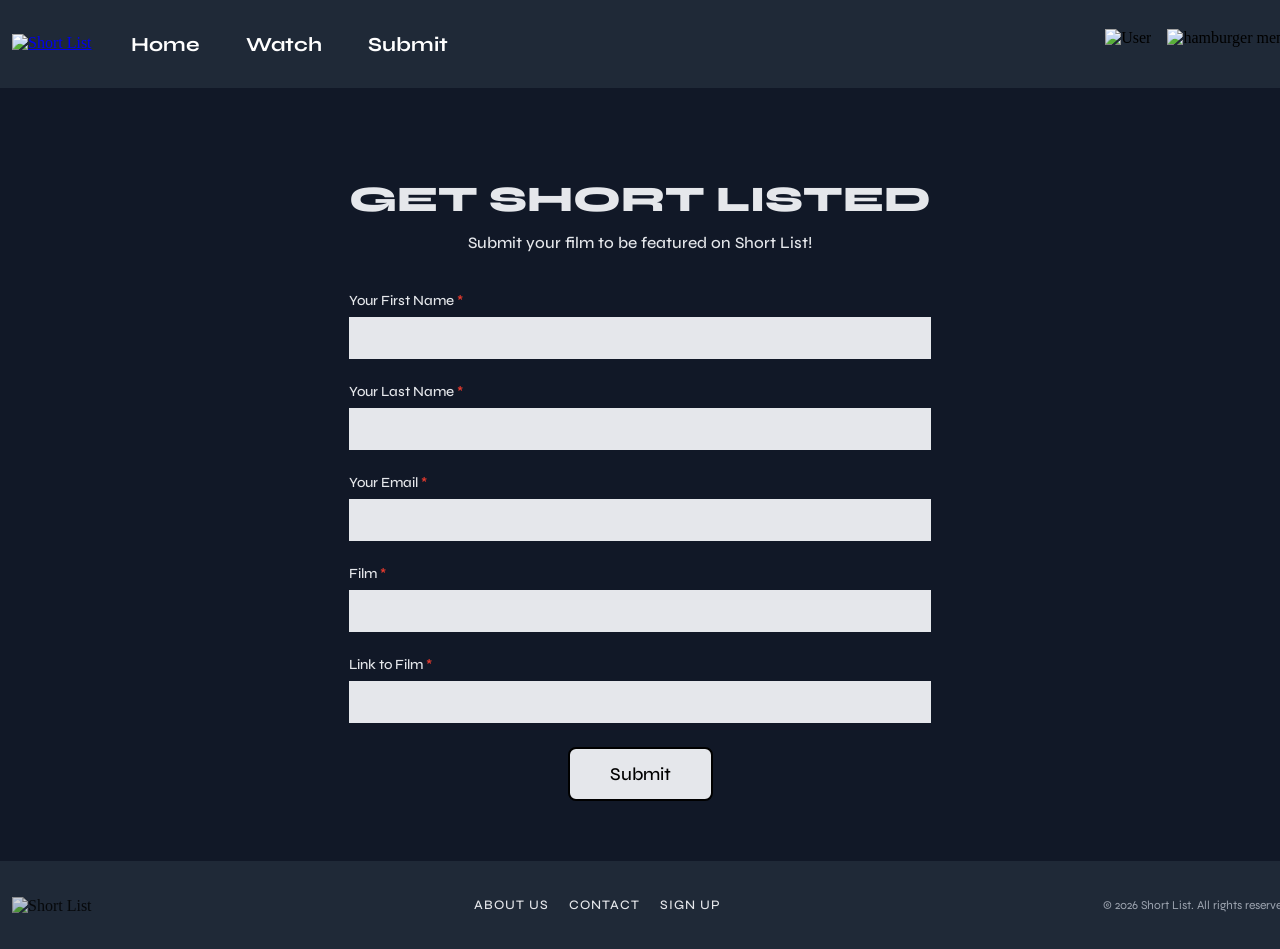
==== form.html @ 6ce85a65 "fixed issue with images not showing up," ====
<!DOCTYPE html>
<html lang="en">
<head>
    <meta charset="UTF-8">
    <title>Submit</title>
  <link rel="stylesheet" href="stylesheet.css">
</head>
<body class="form-page">

<header class="site-header">
  <nav class="site-nav container">
    <div class="nav-left">
      <a href="index.html">
        <img src=shortl-list-logo.svg alt="Short List">
      </a>
    </div>

    <div class="nav-center">
      <a href="index.html">Home</a>
      <a href="watch.html">Watch</a>
      <a href="#" class=" submit">Submit</a>
    </div>

    <div class="nav-right">
     <img src="user_avatar.svg" alt="User">
      <img src="hamburger_menue.svg" alt="hamburger menu">

    </div>
  </nav>
</header>

  <section class="form-container">
    <h1>Get Short Listed</h1>
    <div class="form-subtitle">Submit your film to be featured on Short List!</div>

    <form>
      <div class="form-group">
        <label for="firstname">Your First Name <span class="required">*</span></label>
        <input type="text" id="firstname" name="firstname">
      </div>
      <div class="form-group">
        <label for="lastname">Your Last Name <span class="required">*</span></label>
        <input type="text" id="lastname" name="lastname">
      </div>
      <div class="form-group">
        <label for="email">Your Email <span class="required">*</span></label>
        <input type="email" id="email" name="email">
      </div>
      <div class="form-group">
        <label for="film">Film <span class="required">*</span></label>
        <input type="text" id="film" name="film">
      </div>
      <div class="form-group">
        <label for="link">Link to Film <span class="required">*</span></label>
        <input type="url" id="link" name="link">
      </div>
      <button type="submit">Submit</button>
    </form>
  </section>

<footer class="site-footer">
  <div class="container">
    <div class="footer-content">
      <div class="footer-logo">
        <img src="shortl-list-logo.svg" alt="Short List">
      </div>

      <div class="footer-links">
        <a href="#">About Us</a>
        <a href="#">Contact</a>
        <a href="#">Sign Up</a>
      </div>

      <p>&copy; 2026 Short List. All rights reserved.</p>
    </div>
  </div>
</footer>
</body>
</html>
---- stylesheet.css ----
@font-face {
    font-family: 'Syne-Bold';
    src: url('fonts/Syne-Bold.ttf');
}
@font-face {
    font-family: 'Syne-ExtraBold';
    src: url('fonts/Syne-ExtraBold.ttf');
}
@font-face {
    font-family: 'Syne-Medium';
    src: url('fonts/Syne-Medium.ttf');
}
@font-face {

    font-family: 'Syne-Regular';
    src: url('fonts/Syne-Regular.ttf');
}

@font-face {
    font-family: 'Syne-SemiBold';
    src: url('fonts/Syne-SemiBold.ttf');
}

@font-face {
    font-family: 'Syne-VariableFont_wght';
    src: url('fonts/Syne-VariableFont_wght.ttf');
}
body {
    margin: 0;
    background-color: #111827;
}
.container {
    width: min(1440px, 100%);
    padding: 12px;
}
.site-header {
    background-color: #1F2937;
}

/* ===== nav bar ===== */

.site-nav {
    min-height: 64px;
    display: flex;
    align-items: center;
}

.nav-left img {
    height: 20px;
    width: auto;
    display: block;
}

.nav-center {
    display: flex;
    align-items: center;
    gap: 16px;
    margin-left: 24px;
}

.nav-center a {
    color: white;
    font-family: 'Syne-Bold', serif;
    font-size: 20px;
    padding: 15px;
    text-decoration: none;
}

.nav-center a.current-page {
    font-weight: bold;
    text-decoration: underline;
}

.nav-center a:hover {
    text-decoration: underline;
}

.nav-right {
    display: flex;
    align-items: center;
    gap: 16px;
    margin-left: auto;
}

.nav-right img {
    height: 30px;
    width: auto;
    display: block;
}


/* ===== home page ===== */
.hero {
    margin: 0;
}

.hero-img {
    height: 100vh;
    position: relative;
    background-image:
            linear-gradient(180deg, rgba(17, 24, 39, 0.1) 0%, rgba(17, 24, 39, 0.85) 100%),
            url(./jimmy_hero.jpg);
    background-position: center;
    background-repeat: no-repeat;
    background-size: cover;
}

.featured-label {
    position: absolute;
    top: 60px;
    left: 40px;
    margin: 0;
    font-family: 'Syne-Regular', sans-serif;
    font-size: 27px;
    text-transform: uppercase;
    color: #f3f4f6;
}

.hero-text {
    position: absolute;
    left: 40px;
    bottom: 40px;
    color: white;
    max-width: 600px;
}

.hero-text h1 {
    font-family: 'Syne-Bold', sans-serif;
    font-size: 64px;
    margin: 0 0 12px;
    text-transform: uppercase;
}
.hero-text h3 {
    font-family: 'Syne-Medium', sans-serif;
    font-size: 24px;
    margin: 0 0 12px;
}

.hero-text p {
    font-family: 'Syne-Regular', sans-serif;
    margin: 0 0 12px;
    font-size: 16px;
}

.card-meta {
    font-family: 'Manrope-Light', sans-serif;
    font-size: 14px;
    text-transform: uppercase;
}
.hero-button {
    display: inline-flex;
    align-items: center;
    gap: 10px;
    background-color: #ffffff;
    color: #111827;
    font-family: 'Syne-Bold', sans-serif;
    text-decoration: none;
    padding: 14px 22px;
    text-transform: uppercase;
    font-size: 14px;
    margin-top: 50px;
}

.hero-button::before {
    content: "▶";
    margin-right: 10px;
}
.popular-section {
    width: 100%;
    padding: 40px 24px 64px;
    box-sizing: border-box;
}

.popular-inner {
    max-width: 1440px;
    margin: 0 auto;
}

.popular-heading {
    color: #e5e7eb;
    text-align: center;
    font-family: 'Syne-Bold', sans-serif;
    font-size: 32px;
    margin: 0 0 24px;
    line-height: 1.2;
}

.cards {
    display: grid;
    grid-template-columns: repeat(3, 440px);
    gap: 24px;
    justify-content: center;
}

.card {
    width: 100%;
    max-width: 440px;
    height: 592px;
    overflow: hidden;
    background: black;
}

.card-image {
    position: relative;
    width: 100%;
    height: 300px;
    overflow: hidden;
}

.card-image::after {
    content: '';
    position: absolute;
    bottom: 0;
    left: 0;
    width: 100%;
    height: 60%;
    background: linear-gradient(to bottom, transparent, black);
}

.card-image img {
    width: 100%;
    height: 100%;
    object-fit: cover;
    display: block;
}

.card-content {
    height: 292px;
    padding: 1rem;
    box-sizing: border-box;
    background: black;
}

.card-content h2 {
    font-family: 'Syne-Bold', sans-serif;
    font-size: 24px;
    text-transform: uppercase;
    color: #e5e7eb;
    margin: 0 0 4px;
    padding: 0;
}

.card-content h3 {
    color: #e5e7eb;
    font-family: 'Syne-Medium', sans-serif;
    font-size: 18px;
    margin: 0 0 10px;
    padding: 0;
}

.card-content p {
    color: #e5e7eb;
    font-family: 'Inter', sans-serif;
    font-size: 14px;
    margin: 0 0 10px;
    padding: 0;
}

.card-meta {
    font-size: 11px;
    font-family: 'Syne-Medium', sans-serif;
    font-weight: 400;
    text-transform: uppercase;
    letter-spacing: 2px;
    color: #e5e7eb;
    margin: 0;
    padding: 0;
}

/* ===== Watch page layout ===== */

.watch-page .video-container {
    position: relative;
    width: 100%;
    padding-top: 56.25%;
}

.watch-page .video-container iframe {
    position: absolute;
    top: 0;
    left: 0;
    width: 100%;
    height: 100%;
    border: 0;
}

.watch-page .synopsis {
    padding: 0 20px;
}

.watch-page .film-title-bar h2 {
    color: #e5e7eb;
    font-family: Syne-se, sans-serif;
    font-size: 36px;
    text-transform: uppercase;
    margin: 0;
    padding: 0 20px;
    }

.watch-page .synopsis h2 {
    color: #e5e7eb;
    font-family: Syne-Medium, sans-serif;
    font-size: 32px;
    margin: 20px 0 8px 0;
    text-align: left;
}

.watch-page .synopsis p {
    color: #F5F5F5;
    font-family: Inter, sans-serif;
    font-size: 16px;
    margin: 0 0 12px 0;
}
.watch-page .synopsis .label {
    font-family: Syne-Medium, sans-serif;
    color: #e5e7eb;
}

/* ===== forms page  layout ===== */

body.form-page {
    min-height: 100vh;
    display: flex;
    flex-direction: column;
}

.form-page .form-container {
    max-width: 640px;
    margin: 60px auto;
    padding: 0 20px;
    box-sizing: border-box;
    flex: 1;
}

body.form-page .sit-title {
    margin-top: auto;
}
.form-page .form-container h1 {
    color: #e5e7eb;
    font-family: Syne-ExtraBold, sans-serif;
    font-size: 36px;
    text-transform: uppercase;
    text-align: center;
    margin-bottom: 12px;
}

.form-page .form-subtitle {
    color: #e5e7eb;
    font-family: Syne-Medium, sans-serif;
    font-size: 16px;
    text-align: center;
    margin-bottom: 40px;
    text-indent: 0;
}

.form-page .form-group {
    display: flex;
    flex-direction: column;
    margin-bottom: 24px;
}

.form-page .form-group label {
    color: #e5e7eb;
    font-family: Syne-Medium, sans-serif;
    font-size: 14px;
    margin-bottom: 8px;
}

.form-page .form-group input {
    width: 100%;
    padding: 12px;
    font-size: 16px;
    background-color: #e5e7eb;
    border: none;
    box-sizing: border-box;
}

.form-page .required {
    color: #E63A2E;
}

.form-page form button {
    display: block;
    margin: 0 auto;
    background-color: #e5e7eb;
    color: black;
    font-family: Syne-Medium, sans-serif;
    font-size: 18px;
    padding: 14px 40px;
    border: 2px solid black;
    border-radius: 8px;
    cursor: pointer;
}

.form-page form button:hover {
    background-color: #E63A2E;
    color: white;
    border-color: #E63A2E;
}
body.form-page .site-footer {
    margin-top: auto;
}

/* ===== forms page  layout ===== */
.site-footer {
    background-color: #1F2937;
    margin-top: 32px;
}

.site-footer .container {
    min-height: 64px;
    display: flex;
    align-items: center;
}

.footer-content {
    width: 100%;
    display: flex;
    justify-content: space-between;
    align-items: center;
    gap: 16px;
}

.footer-logo img {
    height: 16px;
    width: auto;
    display: block;
    opacity: 0.8;
}

.footer-links {
    display: flex;
    gap: 20px;
    align-items: center;
}

.footer-links a {
    color: #e5e7eb;
    text-decoration: none;
    font-family: 'Syne-Medium', sans-serif;
    font-size: 13px;
    text-transform: uppercase;
    letter-spacing: 1px;
}

.footer-links a:hover {
    color: #ffffff;
    text-decoration: underline;
}

.site-footer p {
    color: #9CA3AF;
    font-family: 'Syne-Regular', sans-serif;
    font-size: 12px;
    margin: 0;
}
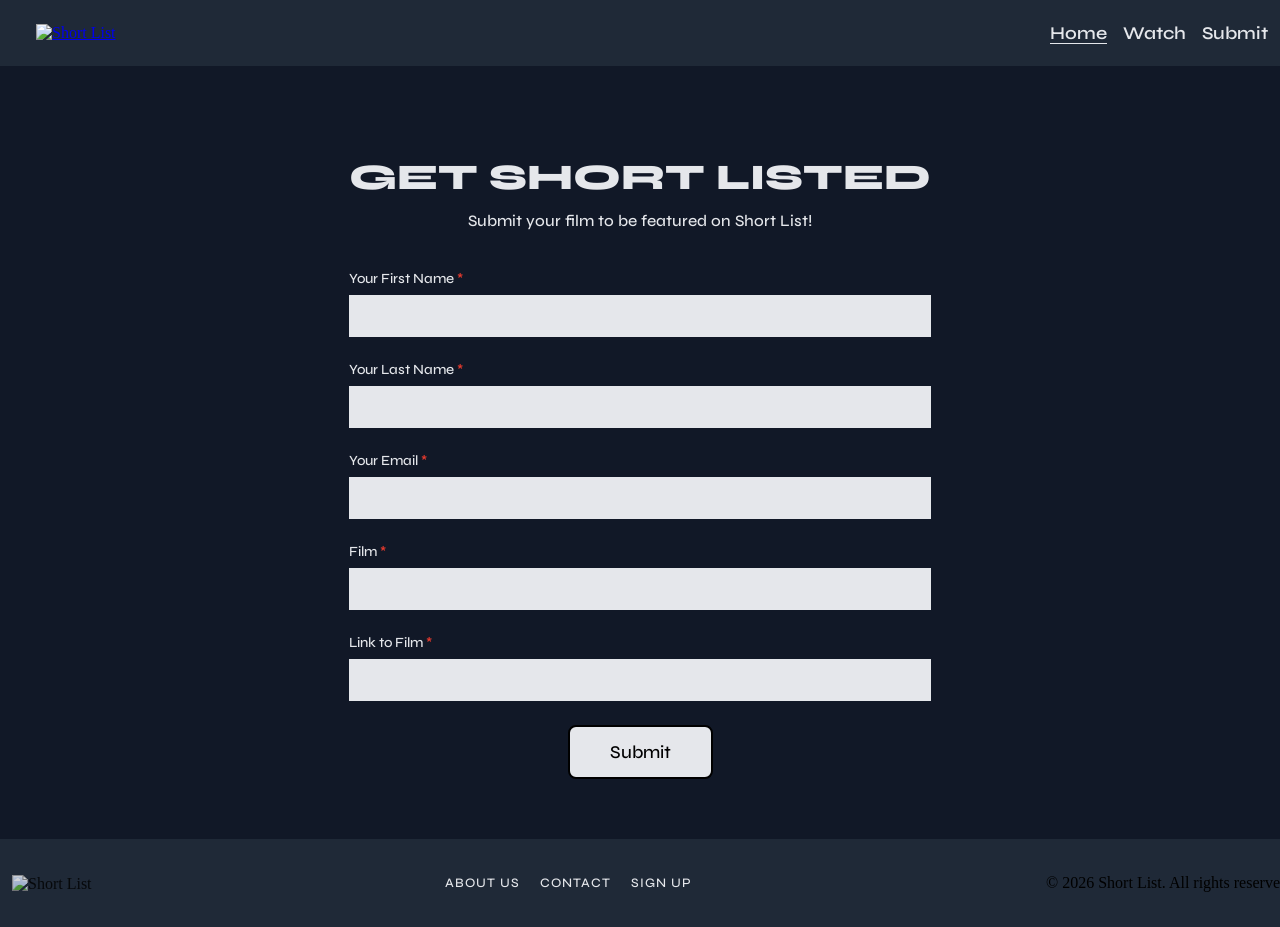
==== commit d96d2aff: "fixed issues with hero button, header, etc" ====
--- a/form.html
+++ b/form.html
@@ -11,23 +11,20 @@
   <nav class="site-nav container">
     <div class="nav-left">
       <a href="index.html">
-        <img src=shortl-list-logo.svg alt="Short List">
+        <img src="shortl-list-logo.svg" alt="Short List">
       </a>
     </div>
 
-    <div class="nav-center">
-      <a href="index.html">Home</a>
+    <div class="nav-links">
+      <a href="index.html" class="current-page">Home</a>
       <a href="watch.html">Watch</a>
-      <a href="#" class=" submit">Submit</a>
-    </div>
-
-    <div class="nav-right">
-     <img src="user_avatar.svg" alt="User">
-      <img src="hamburger_menue.svg" alt="hamburger menu">
-
+      <a href="form.html">Submit</a>
     </div>
   </nav>
 </header>
+
+
+
 
   <section class="form-container">
     <h1>Get Short Listed</h1>
--- a/stylesheet.css
+++ b/stylesheet.css
@@ -25,6 +25,28 @@
 @font-face {
     font-family: 'Syne-VariableFont_wght';
     src: url('fonts/Syne-VariableFont_wght.ttf');
+}
+
+@font-face {
+    font-family: 'Manrope-Regular';
+    src: url('fonts/Manrope-Regular.ttf');
+}
+
+@font-face {
+    font-family: 'Manrope-Medium';
+    src: url('fonts/Manrope-Medium.ttf');
+}
+@font-face {
+    font-family: 'Manrope-SemiBold';
+    src: url('fonts/Manrope-SemiBold.ttf');
+}
+@font-face {
+    font-family: 'Manrope-ExtraLight';
+    src: url('fonts/Manrope-ExtraLight.ttf');
+}
+@font-face {
+    font-family: 'Manrope-Light';
+    src: url('fonts/Manrope-Light.ttf');
 }
 body {
     margin: 0;
@@ -36,61 +58,49 @@
 }
 .site-header {
     background-color: #1F2937;
-}
-
-/* ===== nav bar ===== */
+    padding: 10px 24px;
+}
 
 .site-nav {
-    min-height: 64px;
-    display: flex;
+   display: flex;
     align-items: center;
+    justify-content: space-between;
+ width: 100%;
+    gap: 80px;
 }
 
 .nav-left img {
-    height: 20px;
+    height: 18px;
     width: auto;
     display: block;
 }
 
-.nav-center {
+.nav-links {
     display: flex;
     align-items: center;
     gap: 16px;
-    margin-left: 24px;
-}
-
-.nav-center a {
-    color: white;
-    font-family: 'Syne-Bold', serif;
-    font-size: 20px;
-    padding: 15px;
+}
+
+.nav-links a {
+    color: #e5e7eb;
+    font-family: 'Syne-SemiBold', serif;
+    font-size: 18px;
     text-decoration: none;
-}
-
-.nav-center a.current-page {
+    padding: 0;
+}
+
+.nav-links a.current-page {
     font-weight: bold;
     text-decoration: underline;
-}
-
-.nav-center a:hover {
+    text-underline-offset: 4px;
+}
+
+.nav-links a:hover {
     text-decoration: underline;
-}
-
-.nav-right {
-    display: flex;
-    align-items: center;
-    gap: 16px;
-    margin-left: auto;
-}
-
-.nav-right img {
-    height: 30px;
-    width: auto;
-    display: block;
-}
-
-
-/* ===== home page ===== */
+    text-underline-offset: 4px;
+}
+
+
 .hero {
     margin: 0;
 }
@@ -108,11 +118,11 @@
 
 .featured-label {
     position: absolute;
-    top: 60px;
+    top: 30px;
     left: 40px;
     margin: 0;
     font-family: 'Syne-Regular', sans-serif;
-    font-size: 27px;
+    font-size: 55px;
     text-transform: uppercase;
     color: #f3f4f6;
 }
@@ -121,50 +131,55 @@
     position: absolute;
     left: 40px;
     bottom: 40px;
-    color: white;
+    color: #e5e7eb;
     max-width: 600px;
 }
 
 .hero-text h1 {
     font-family: 'Syne-Bold', sans-serif;
     font-size: 64px;
-    margin: 0 0 12px;
+    margin: 0 0 24px;
     text-transform: uppercase;
 }
 .hero-text h3 {
-    font-family: 'Syne-Medium', sans-serif;
-    font-size: 24px;
-    margin: 0 0 12px;
+    font-family: 'Manrope-Medium', sans-serif;
+    font-size: 20px;
+    margin: 0 0 16px;
+    color: #e5e7eb;
 }
 
 .hero-text p {
-    font-family: 'Syne-Regular', sans-serif;
-    margin: 0 0 12px;
+    font-family: Manrope-Regular, sans-serif;
+    margin: 0 0 24px;
     font-size: 16px;
+    line-height: 1.6;
+    color: #F5F5F5;
+    max-width: 500px;
 }
 
 .card-meta {
     font-family: 'Manrope-Light', sans-serif;
     font-size: 14px;
-    text-transform: uppercase;
-}
-.hero-button {
-    display: inline-flex;
-    align-items: center;
-    gap: 10px;
-    background-color: #ffffff;
-    color: #111827;
-    font-family: 'Syne-Bold', sans-serif;
+    color: #e5e7eb;
+    letter-spacing: 1px;
+}
+.custom-hero-button {
+    display: inline-block;
+    margin-top: 30px;
+    transition: transform 0.3s ease;
+    cursor: pointer;
     text-decoration: none;
-    padding: 14px 22px;
-    text-transform: uppercase;
-    font-size: 14px;
-    margin-top: 50px;
-}
-
-.hero-button::before {
-    content: "▶";
-    margin-right: 10px;
+    background: none;
+    border: none;
+    padding: 0;
+}
+.custom-hero-button:hover {
+    transform: scale(1.08);
+    filter: drop-shadow(0px 0px 8px rgba(255, 255, 255, 0.4));
+}
+.custom-hero-button img {
+    height: 40px;
+    width: auto;
 }
 .popular-section {
     width: 100%;
@@ -257,16 +272,7 @@
     padding: 0;
 }
 
-.card-meta {
-    font-size: 11px;
-    font-family: 'Syne-Medium', sans-serif;
-    font-weight: 400;
-    text-transform: uppercase;
-    letter-spacing: 2px;
-    color: #e5e7eb;
-    margin: 0;
-    padding: 0;
-}
+
 
 /* ===== Watch page layout ===== */
 
@@ -449,9 +455,4 @@
     text-decoration: underline;
 }
 
-.site-footer p {
-    color: #9CA3AF;
-    font-family: 'Syne-Regular', sans-serif;
-    font-size: 12px;
-    margin: 0;
-}+
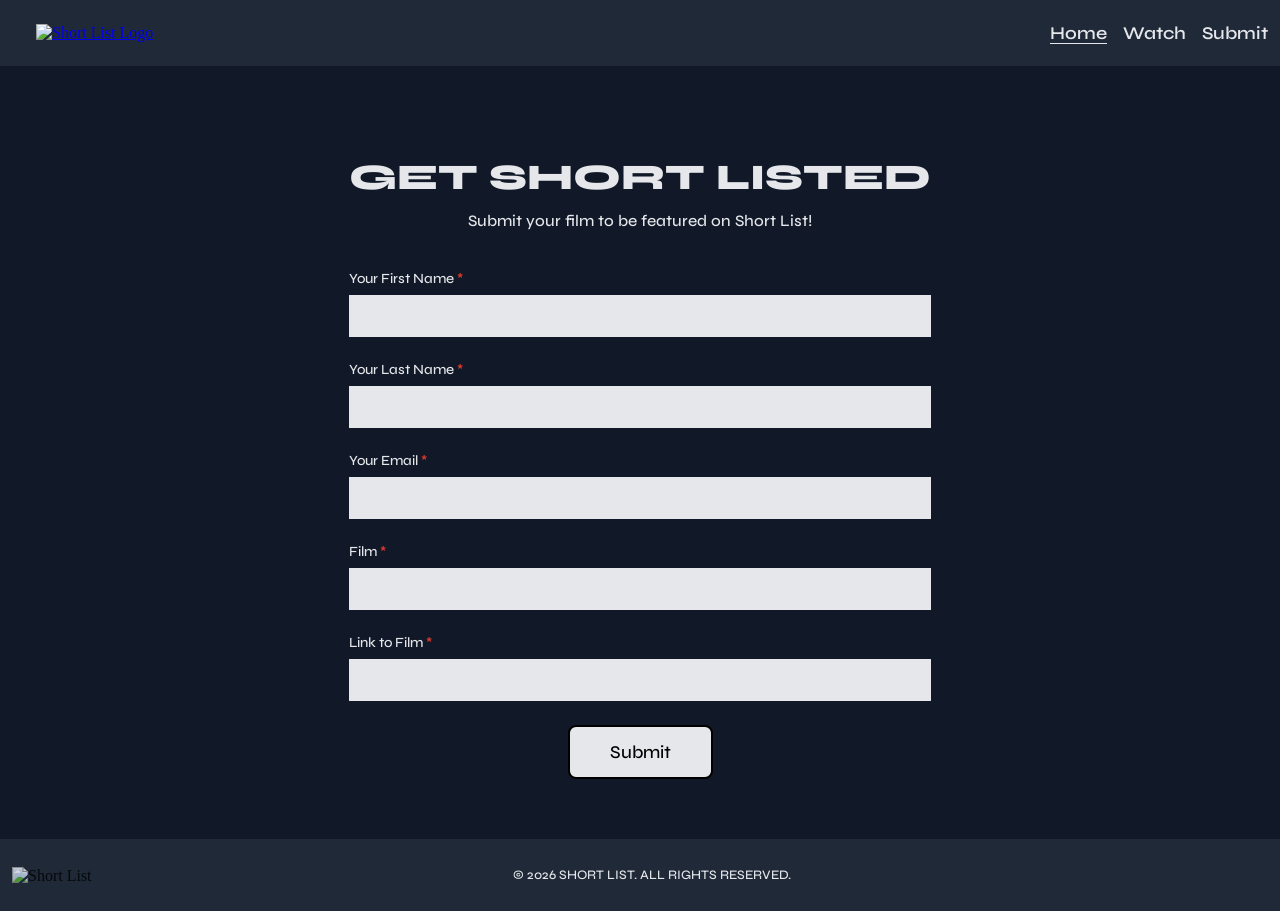
==== commit 5adb82aa: "moved to proper directory" ====
--- a/form.html
+++ b/form.html
@@ -3,21 +3,21 @@
 <head>
     <meta charset="UTF-8">
     <title>Submit</title>
-  <link rel="stylesheet" href="stylesheet.css">
+  <link rel="stylesheet" href="jordanbird_alyssharose_desktop_website/stylesheet.css">
 </head>
 <body class="form-page">
 
 <header class="site-header">
   <nav class="site-nav container">
     <div class="nav-left">
-      <a href="index.html">
-        <img src="shortl-list-logo.svg" alt="Short List">
+      <a href="jordanbird_alyssharose_desktop_website/index.html">
+        <img src="short-list-logo.svg" alt="Short List Logo">
       </a>
     </div>
 
     <div class="nav-links">
-      <a href="index.html" class="current-page">Home</a>
-      <a href="watch.html">Watch</a>
+      <a href="jordanbird_alyssharose_desktop_website/index.html" class="current-page">Home</a>
+      <a href="jordanbird_alyssharose_desktop_website/watch.html">Watch</a>
       <a href="form.html">Submit</a>
     </div>
   </nav>
@@ -54,23 +54,20 @@
       <button type="submit">Submit</button>
     </form>
   </section>
-
 <footer class="site-footer">
   <div class="container">
     <div class="footer-content">
       <div class="footer-logo">
-        <img src="shortl-list-logo.svg" alt="Short List">
+        <img src="short-list-logo.svg" alt="Short List">
       </div>
 
-      <div class="footer-links">
-        <a href="#">About Us</a>
-        <a href="#">Contact</a>
-        <a href="#">Sign Up</a>
+      <div class="footer-trademark">
+        <p>&copy; 2026 Short List. All rights reserved.</p>
       </div>
 
-      <p>&copy; 2026 Short List. All rights reserved.</p>
+      <div class="footer-spacer"></div>
     </div>
   </div>
 </footer>
 </body>
-</html>+</html>
--- a/jordanbird_alyssharose_desktop_website/stylesheet.css
+++ b/jordanbird_alyssharose_desktop_website/stylesheet.css
@@ -0,0 +1,453 @@
+
+@font-face {
+    font-family: 'Syne-Bold';
+    src: url('fonts/Syne-Bold.ttf');
+}
+@font-face {
+    font-family: 'Syne-ExtraBold';
+    src: url('fonts/Syne-ExtraBold.ttf');
+}
+@font-face {
+    font-family: 'Syne-Medium';
+    src: url('fonts/Syne-Medium.ttf');
+}
+@font-face {
+
+    font-family: 'Syne-Regular';
+    src: url('fonts/Syne-Regular.ttf');
+}
+
+@font-face {
+    font-family: 'Syne-SemiBold';
+    src: url('fonts/Syne-SemiBold.ttf');
+}
+
+@font-face {
+    font-family: 'Syne-VariableFont_wght';
+    src: url('fonts/Syne-VariableFont_wght.ttf');
+}
+
+@font-face {
+    font-family: 'Manrope-Regular';
+    src: url('fonts/Manrope-Regular.ttf');
+}
+
+@font-face {
+    font-family: 'Manrope-Medium';
+    src: url('fonts/Manrope-Medium.ttf');
+}
+@font-face {
+    font-family: 'Manrope-SemiBold';
+    src: url('fonts/Manrope-SemiBold.ttf');
+}
+@font-face {
+    font-family: 'Manrope-ExtraLight';
+    src: url('fonts/Manrope-ExtraLight.ttf');
+}
+@font-face {
+    font-family: 'Manrope-Light';
+    src: url('fonts/Manrope-Light.ttf');
+}
+body {
+    margin: 0;
+    background-color: #111827;
+}
+.container {
+    width: min(1440px, 100%);
+    padding: 12px;
+}
+.site-header {
+    background-color: #1F2937;
+    padding: 10px 24px;
+}
+
+.site-nav {
+   display: flex;
+    align-items: center;
+    justify-content: space-between;
+ width: 100%;
+    gap: 80px;
+}
+
+.nav-left img {
+    height: 18px;
+    width: auto;
+    display: block;
+}
+
+.nav-links {
+    display: flex;
+    align-items: center;
+    gap: 16px;
+}
+
+.nav-links a {
+    color: #e5e7eb;
+    font-family: 'Syne-SemiBold', serif;
+    font-size: 18px;
+    text-decoration: none;
+    padding: 0;
+}
+
+.nav-links a.current-page {
+    font-weight: bold;
+    text-decoration: underline;
+    text-underline-offset: 4px;
+}
+
+.nav-links a:hover {
+    text-decoration: underline;
+    text-underline-offset: 4px;
+}
+
+
+.hero {
+    margin: 0;
+}
+
+.hero-img {
+    height: 100vh;
+    position: relative;
+    background-image:
+            linear-gradient(180deg, rgba(17, 24, 39, 0.1) 0%, rgba(17, 24, 39, 0.85) 100%),
+            url(./jimmy_hero.jpg);
+    background-position: center;
+    background-repeat: no-repeat;
+    background-size: cover;
+}
+
+.featured-label {
+    position: absolute;
+    top: 30px;
+    left: 40px;
+    margin: 0;
+    font-family: 'Syne-Regular', sans-serif;
+    font-size: 55px;
+    text-transform: uppercase;
+    color: #f3f4f6;
+}
+
+.hero-text {
+    position: absolute;
+    left: 40px;
+    bottom: 40px;
+    color: #e5e7eb;
+    max-width: 600px;
+}
+
+.hero-text h1 {
+    font-family: 'Syne-Bold', sans-serif;
+    font-size: 64px;
+    margin: 0 0 24px;
+    text-transform: uppercase;
+}
+.hero-text h3 {
+    font-family: 'Manrope-Medium', sans-serif;
+    font-size: 20px;
+    margin: 0 0 16px;
+    color: #e5e7eb;
+}
+
+.hero-text p {
+    font-family: Manrope-Regular, sans-serif;
+    margin: 0 0 24px;
+    font-size: 16px;
+    line-height: 1.6;
+    color: #F5F5F5;
+    max-width: 500px;
+}
+
+.card-meta {
+    font-family: 'Manrope-Light', sans-serif;
+    font-size: 14px;
+    color: #e5e7eb;
+    letter-spacing: 1px;
+}
+.custom-hero-button {
+    display: inline-block;
+    margin-top: 30px;
+    transition: transform 0.3s ease;
+    cursor: pointer;
+    text-decoration: none;
+    background: none;
+    border: none;
+    padding: 0;
+}
+.custom-hero-button:hover {
+    transform: scale(1.08);
+    filter: drop-shadow(0px 0px 8px rgba(255, 255, 255, 0.4));
+}
+.custom-hero-button img {
+    height: 40px;
+    width: auto;
+}
+.popular-section {
+    width: 100%;
+    padding: 40px 24px 64px;
+    box-sizing: border-box;
+}
+
+.popular-inner {
+    max-width: 1440px;
+    margin: 0 auto;
+}
+
+.popular-heading {
+    color: #e5e7eb;
+    text-align: center;
+    font-family: 'Syne-Bold', sans-serif;
+    font-size: 32px;
+    margin: 0 0 24px;
+    line-height: 1.2;
+}
+
+.cards {
+    display: grid;
+    grid-template-columns: repeat(3, 440px);
+    gap: 24px;
+    justify-content: center;
+}
+
+.card {
+    width: 100%;
+    max-width: 440px;
+    height: 592px;
+    overflow: hidden;
+    background: black;
+}
+
+.card-image {
+    position: relative;
+    width: 100%;
+    height: 300px;
+    overflow: hidden;
+}
+
+.card-image::after {
+    content: '';
+    position: absolute;
+    bottom: 0;
+    left: 0;
+    width: 100%;
+    height: 60%;
+    background: linear-gradient(to bottom, transparent, black);
+}
+
+.card-image img {
+    width: 100%;
+    height: 100%;
+    object-fit: cover;
+    display: block;
+}
+
+.card-content {
+    height: 292px;
+    padding: 1rem;
+    box-sizing: border-box;
+    background: black;
+}
+
+.card-content h2 {
+    font-family: 'Syne-Bold', sans-serif;
+    font-size: 24px;
+    text-transform: uppercase;
+    color: #e5e7eb;
+    margin: 0 0 4px;
+    padding: 0;
+}
+
+.card-content h3 {
+    color: #e5e7eb;
+    font-family: 'Syne-Medium', sans-serif;
+    font-size: 18px;
+    margin: 0 0 10px;
+    padding: 0;
+}
+
+.card-content p {
+    color: #e5e7eb;
+    font-family: 'Inter', sans-serif;
+    font-size: 14px;
+    margin: 0 0 10px;
+    padding: 0;
+}
+
+
+
+/* ===== Watch page layout ===== */
+
+.watch-page .video-container {
+    position: relative;
+    width: 100%;
+    padding-top: 56.25%;
+}
+
+.watch-page .video-container iframe {
+    position: absolute;
+    top: 0;
+    left: 0;
+    width: 100%;
+    height: 100%;
+    border: 0;
+}
+
+.watch-page .synopsis {
+    padding: 0 20px;
+}
+
+.watch-page .film-title-bar h2 {
+    color: #e5e7eb;
+    font-family: Syne-se, sans-serif;
+    font-size: 36px;
+    text-transform: uppercase;
+    margin: 0;
+    padding: 0 20px;
+    }
+
+.watch-page .synopsis h2 {
+    color: #e5e7eb;
+    font-family: Syne-Medium, sans-serif;
+    font-size: 32px;
+    margin: 20px 0 8px 0;
+    text-align: left;
+}
+
+.watch-page .synopsis p {
+    color: #F5F5F5;
+    font-family: Inter, sans-serif;
+    font-size: 16px;
+    margin: 0 0 12px 0;
+}
+.watch-page .synopsis .label {
+    font-family: Syne-Medium, sans-serif;
+    color: #e5e7eb;
+}
+
+/* ===== forms page  layout ===== */
+
+body.form-page {
+    min-height: 100vh;
+    display: flex;
+    flex-direction: column;
+}
+
+.form-page .form-container {
+    max-width: 640px;
+    margin: 60px auto;
+    padding: 0 20px;
+    box-sizing: border-box;
+    flex: 1;
+}
+
+body.form-page .sit-title {
+    margin-top: auto;
+}
+.form-page .form-container h1 {
+    color: #e5e7eb;
+    font-family: Syne-ExtraBold, sans-serif;
+    font-size: 36px;
+    text-transform: uppercase;
+    text-align: center;
+    margin-bottom: 12px;
+}
+
+.form-page .form-subtitle {
+    color: #e5e7eb;
+    font-family: Syne-Medium, sans-serif;
+    font-size: 16px;
+    text-align: center;
+    margin-bottom: 40px;
+    text-indent: 0;
+}
+
+.form-page .form-group {
+    display: flex;
+    flex-direction: column;
+    margin-bottom: 24px;
+}
+
+.form-page .form-group label {
+    color: #e5e7eb;
+    font-family: Syne-Medium, sans-serif;
+    font-size: 14px;
+    margin-bottom: 8px;
+}
+
+.form-page .form-group input {
+    width: 100%;
+    padding: 12px;
+    font-size: 16px;
+    background-color: #e5e7eb;
+    border: none;
+    box-sizing: border-box;
+}
+
+.form-page .required {
+    color: #E63A2E;
+}
+
+.form-page form button {
+    display: block;
+    margin: 0 auto;
+    background-color: #e5e7eb;
+    color: black;
+    font-family: Syne-Medium, sans-serif;
+    font-size: 18px;
+    padding: 14px 40px;
+    border: 2px solid black;
+    border-radius: 8px;
+    cursor: pointer;
+}
+
+.form-page form button:hover {
+    background-color: #E63A2E;
+    color: white;
+    border-color: #E63A2E;
+}
+body.form-page .site-footer {
+    margin-top: auto;
+}
+
+
+.site-footer {
+    background-color: #1F2937;
+    margin-top: 32px;
+}
+
+.site-footer .container {
+    min-height: 48px;
+    display: flex;
+    align-items: center;
+}
+
+.footer-content {
+    width: 100%;
+    display: flex;
+    justify-content: space-between;
+    align-items: center;
+    gap: 16px;
+}
+
+
+.footer-logo,
+.footer-trademark,
+.footer-spacer {
+    flex: 1;
+}
+
+.footer-trademark {
+    color: #e5e7eb;
+    font-family: 'Syne-Medium', sans-serif;
+    font-size: 13px;
+    text-transform: uppercase;
+    text-align: center;
+}
+
+.footer-logo img {
+    height: 16px;
+    width: auto;
+    display: block;
+    opacity: 0.8;
+}
+
+
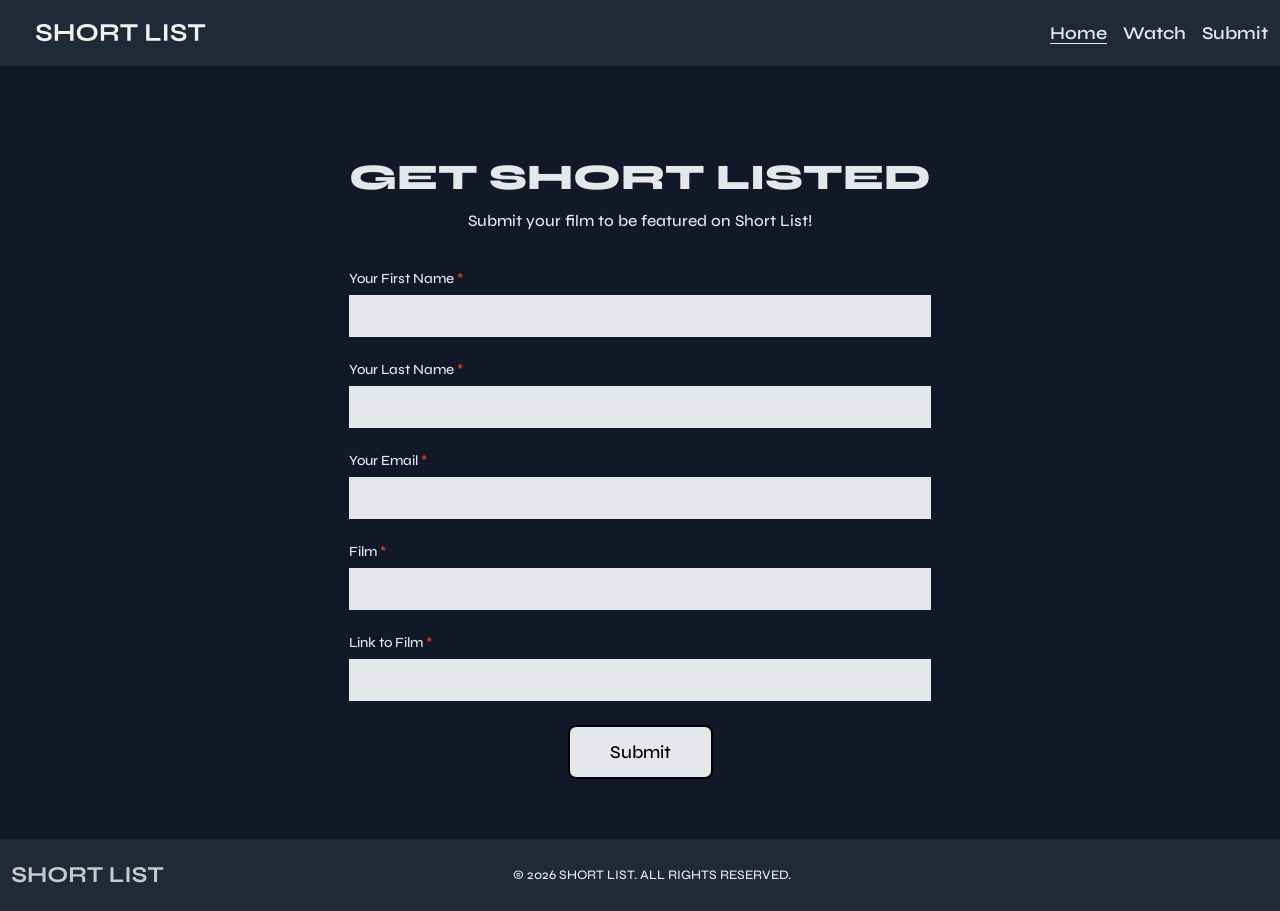
==== commit 68dd28b4: "fixed image links in watch and forms page" ====
--- a/form.html
+++ b/form.html
@@ -3,21 +3,21 @@
 <head>
     <meta charset="UTF-8">
     <title>Submit</title>
-  <link rel="stylesheet" href="jordanbird_alyssharose_desktop_website/stylesheet.css">
+  <link rel="stylesheet" href="stylesheet.css">
 </head>
 <body class="form-page">
 
 <header class="site-header">
   <nav class="site-nav container">
     <div class="nav-left">
-      <a href="jordanbird_alyssharose_desktop_website/index.html">
-        <img src="short-list-logo.svg" alt="Short List Logo">
+      <a href="index.html">
+        <img src="images/short-list-logo.svg" alt="Short List Logo">
       </a>
     </div>
 
     <div class="nav-links">
-      <a href="jordanbird_alyssharose_desktop_website/index.html" class="current-page">Home</a>
-      <a href="jordanbird_alyssharose_desktop_website/watch.html">Watch</a>
+      <a href="index.html" class="current-page">Home</a>
+      <a href="watch.html">Watch</a>
       <a href="form.html">Submit</a>
     </div>
   </nav>
@@ -58,7 +58,7 @@
   <div class="container">
     <div class="footer-content">
       <div class="footer-logo">
-        <img src="short-list-logo.svg" alt="Short List">
+        <img src="images/short-list-logo.svg" alt="Short List">
       </div>
 
       <div class="footer-trademark">
--- a/stylesheet.css
+++ b/stylesheet.css
@@ -0,0 +1,453 @@
+
+@font-face {
+    font-family: 'Syne-Bold';
+    src: url('fonts/Syne-Bold.ttf');
+}
+@font-face {
+    font-family: 'Syne-ExtraBold';
+    src: url('fonts/Syne-ExtraBold.ttf');
+}
+@font-face {
+    font-family: 'Syne-Medium';
+    src: url('fonts/Syne-Medium.ttf');
+}
+@font-face {
+
+    font-family: 'Syne-Regular';
+    src: url('fonts/Syne-Regular.ttf');
+}
+
+@font-face {
+    font-family: 'Syne-SemiBold';
+    src: url('fonts/Syne-SemiBold.ttf');
+}
+
+@font-face {
+    font-family: 'Syne-VariableFont_wght';
+    src: url('fonts/Syne-VariableFont_wght.ttf');
+}
+
+@font-face {
+    font-family: 'Manrope-Regular';
+    src: url('fonts/Manrope-Regular.ttf');
+}
+
+@font-face {
+    font-family: 'Manrope-Medium';
+    src: url('fonts/Manrope-Medium.ttf');
+}
+@font-face {
+    font-family: 'Manrope-SemiBold';
+    src: url('fonts/Manrope-SemiBold.ttf');
+}
+@font-face {
+    font-family: 'Manrope-ExtraLight';
+    src: url('fonts/Manrope-ExtraLight.ttf');
+}
+@font-face {
+    font-family: 'Manrope-Light';
+    src: url('fonts/Manrope-Light.ttf');
+}
+body {
+    margin: 0;
+    background-color: #111827;
+}
+.container {
+    width: min(1440px, 100%);
+    padding: 12px;
+}
+.site-header {
+    background-color: #1F2937;
+    padding: 10px 24px;
+}
+
+.site-nav {
+   display: flex;
+    align-items: center;
+    justify-content: space-between;
+ width: 100%;
+    gap: 80px;
+}
+
+.nav-left img {
+    height: 18px;
+    width: auto;
+    display: block;
+}
+
+.nav-links {
+    display: flex;
+    align-items: center;
+    gap: 16px;
+}
+
+.nav-links a {
+    color: #e5e7eb;
+    font-family: 'Syne-SemiBold', serif;
+    font-size: 18px;
+    text-decoration: none;
+    padding: 0;
+}
+
+.nav-links a.current-page {
+    font-weight: bold;
+    text-decoration: underline;
+    text-underline-offset: 4px;
+}
+
+.nav-links a:hover {
+    text-decoration: underline;
+    text-underline-offset: 4px;
+}
+
+
+.hero {
+    margin: 0;
+}
+
+.hero-img {
+    height: 100vh;
+    position: relative;
+    background-image:
+            linear-gradient(180deg, rgba(17, 24, 39, 0.1) 0%, rgba(17, 24, 39, 0.85) 100%),
+            url(./images/jimmy_hero.jpg);
+    background-position: center;
+    background-repeat: no-repeat;
+    background-size: cover;
+}
+
+.featured-label {
+    position: absolute;
+    top: 30px;
+    left: 40px;
+    margin: 0;
+    font-family: 'Syne-Regular', sans-serif;
+    font-size: 55px;
+    text-transform: uppercase;
+    color: #f3f4f6;
+}
+
+.hero-text {
+    position: absolute;
+    left: 40px;
+    bottom: 40px;
+    color: #e5e7eb;
+    max-width: 600px;
+}
+
+.hero-text h1 {
+    font-family: 'Syne-Bold', sans-serif;
+    font-size: 64px;
+    margin: 0 0 24px;
+    text-transform: uppercase;
+}
+.hero-text h3 {
+    font-family: 'Manrope-Medium', sans-serif;
+    font-size: 20px;
+    margin: 0 0 16px;
+    color: #e5e7eb;
+}
+
+.hero-text p {
+    font-family: Manrope-Regular, sans-serif;
+    margin: 0 0 24px;
+    font-size: 16px;
+    line-height: 1.6;
+    color: #F5F5F5;
+    max-width: 500px;
+}
+
+.card-meta {
+    font-family: 'Manrope-Light', sans-serif;
+    font-size: 14px;
+    color: #e5e7eb;
+    letter-spacing: 1px;
+}
+.custom-hero-button {
+    display: inline-block;
+    margin-top: 30px;
+    transition: transform 0.3s ease;
+    cursor: pointer;
+    text-decoration: none;
+    background: none;
+    border: none;
+    padding: 0;
+}
+.custom-hero-button:hover {
+    transform: scale(1.08);
+    filter: drop-shadow(0px 0px 8px rgba(255, 255, 255, 0.4));
+}
+.custom-hero-button img {
+    height: 40px;
+    width: auto;
+}
+.popular-section {
+    width: 100%;
+    padding: 40px 24px 64px;
+    box-sizing: border-box;
+}
+
+.popular-inner {
+    max-width: 1440px;
+    margin: 0 auto;
+}
+
+.popular-heading {
+    color: #e5e7eb;
+    text-align: center;
+    font-family: 'Syne-Bold', sans-serif;
+    font-size: 32px;
+    margin: 0 0 24px;
+    line-height: 1.2;
+}
+
+.cards {
+    display: grid;
+    grid-template-columns: repeat(3, 440px);
+    gap: 24px;
+    justify-content: center;
+}
+
+.card {
+    width: 100%;
+    max-width: 440px;
+    height: 592px;
+    overflow: hidden;
+    background: black;
+}
+
+.card-image {
+    position: relative;
+    width: 100%;
+    height: 300px;
+    overflow: hidden;
+}
+
+.card-image::after {
+    content: '';
+    position: absolute;
+    bottom: 0;
+    left: 0;
+    width: 100%;
+    height: 60%;
+    background: linear-gradient(to bottom, transparent, black);
+}
+
+.card-image img {
+    width: 100%;
+    height: 100%;
+    object-fit: cover;
+    display: block;
+}
+
+.card-content {
+    height: 292px;
+    padding: 1rem;
+    box-sizing: border-box;
+    background: black;
+}
+
+.card-content h2 {
+    font-family: 'Syne-Bold', sans-serif;
+    font-size: 24px;
+    text-transform: uppercase;
+    color: #e5e7eb;
+    margin: 0 0 4px;
+    padding: 0;
+}
+
+.card-content h3 {
+    color: #e5e7eb;
+    font-family: 'Syne-Medium', sans-serif;
+    font-size: 18px;
+    margin: 0 0 10px;
+    padding: 0;
+}
+
+.card-content p {
+    color: #e5e7eb;
+    font-family: 'Inter', sans-serif;
+    font-size: 14px;
+    margin: 0 0 10px;
+    padding: 0;
+}
+
+
+
+/* ===== Watch page layout ===== */
+
+.watch-page .video-container {
+    position: relative;
+    width: 100%;
+    padding-top: 56.25%;
+}
+
+.watch-page .video-container iframe {
+    position: absolute;
+    top: 0;
+    left: 0;
+    width: 100%;
+    height: 100%;
+    border: 0;
+}
+
+.watch-page .synopsis {
+    padding: 0 20px;
+}
+
+.watch-page .film-title-bar h2 {
+    color: #e5e7eb;
+    font-family: Syne-se, sans-serif;
+    font-size: 36px;
+    text-transform: uppercase;
+    margin: 0;
+    padding: 0 20px;
+    }
+
+.watch-page .synopsis h2 {
+    color: #e5e7eb;
+    font-family: Syne-Medium, sans-serif;
+    font-size: 32px;
+    margin: 20px 0 8px 0;
+    text-align: left;
+}
+
+.watch-page .synopsis p {
+    color: #F5F5F5;
+    font-family: Inter, sans-serif;
+    font-size: 16px;
+    margin: 0 0 12px 0;
+}
+.watch-page .synopsis .label {
+    font-family: Syne-Medium, sans-serif;
+    color: #e5e7eb;
+}
+
+/* ===== forms page  layout ===== */
+
+body.form-page {
+    min-height: 100vh;
+    display: flex;
+    flex-direction: column;
+}
+
+.form-page .form-container {
+    max-width: 640px;
+    margin: 60px auto;
+    padding: 0 20px;
+    box-sizing: border-box;
+    flex: 1;
+}
+
+body.form-page .sit-title {
+    margin-top: auto;
+}
+.form-page .form-container h1 {
+    color: #e5e7eb;
+    font-family: Syne-ExtraBold, sans-serif;
+    font-size: 36px;
+    text-transform: uppercase;
+    text-align: center;
+    margin-bottom: 12px;
+}
+
+.form-page .form-subtitle {
+    color: #e5e7eb;
+    font-family: Syne-Medium, sans-serif;
+    font-size: 16px;
+    text-align: center;
+    margin-bottom: 40px;
+    text-indent: 0;
+}
+
+.form-page .form-group {
+    display: flex;
+    flex-direction: column;
+    margin-bottom: 24px;
+}
+
+.form-page .form-group label {
+    color: #e5e7eb;
+    font-family: Syne-Medium, sans-serif;
+    font-size: 14px;
+    margin-bottom: 8px;
+}
+
+.form-page .form-group input {
+    width: 100%;
+    padding: 12px;
+    font-size: 16px;
+    background-color: #e5e7eb;
+    border: none;
+    box-sizing: border-box;
+}
+
+.form-page .required {
+    color: #E63A2E;
+}
+
+.form-page form button {
+    display: block;
+    margin: 0 auto;
+    background-color: #e5e7eb;
+    color: black;
+    font-family: Syne-Medium, sans-serif;
+    font-size: 18px;
+    padding: 14px 40px;
+    border: 2px solid black;
+    border-radius: 8px;
+    cursor: pointer;
+}
+
+.form-page form button:hover {
+    background-color: #E63A2E;
+    color: white;
+    border-color: #E63A2E;
+}
+body.form-page .site-footer {
+    margin-top: auto;
+}
+
+
+.site-footer {
+    background-color: #1F2937;
+    margin-top: 32px;
+}
+
+.site-footer .container {
+    min-height: 48px;
+    display: flex;
+    align-items: center;
+}
+
+.footer-content {
+    width: 100%;
+    display: flex;
+    justify-content: space-between;
+    align-items: center;
+    gap: 16px;
+}
+
+
+.footer-logo,
+.footer-trademark,
+.footer-spacer {
+    flex: 1;
+}
+
+.footer-trademark {
+    color: #e5e7eb;
+    font-family: 'Syne-Medium', sans-serif;
+    font-size: 13px;
+    text-transform: uppercase;
+    text-align: center;
+}
+
+.footer-logo img {
+    height: 16px;
+    width: auto;
+    display: block;
+    opacity: 0.8;
+}
+
+
